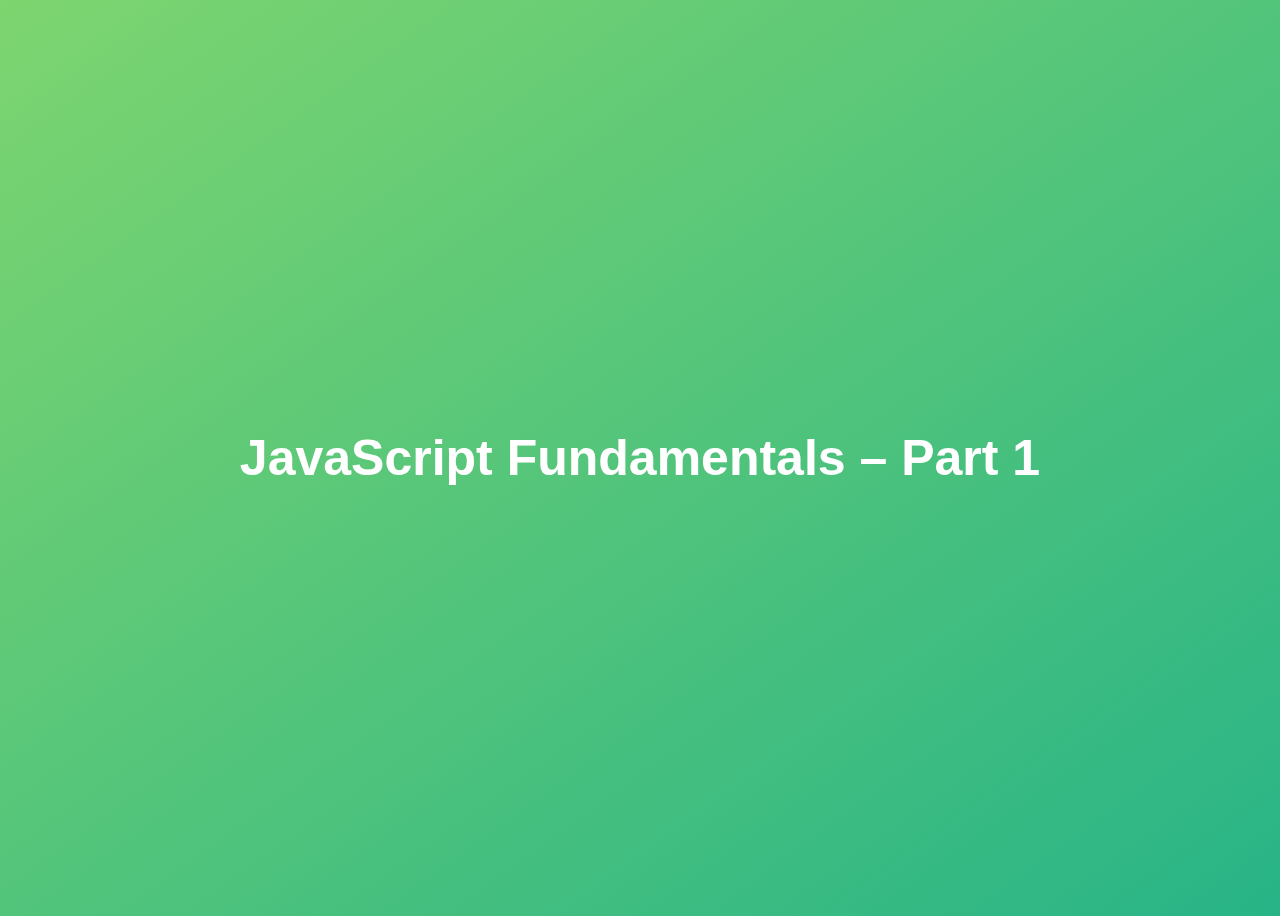
==== index.html @ d69ec8fb "challenge3" ====
<!DOCTYPE html>
<html lang="en">
  <head>
    <meta charset="UTF-8" />
    <meta name="viewport" content="width=device-width, initial-scale=1.0" />
    <meta http-equiv="X-UA-Compatible" content="ie=edge" />
    <title>JavaScript Fundamentals – Part 1</title>
    <style>
      body {
        height: 100vh;
        display: flex;
        align-items: center;
        background: linear-gradient(to top left, #28b487, #7dd56f);
      }
      h1 {
        font-family: sans-serif;
        font-size: 50px;
        line-height: 1.3;
        width: 100%;
        padding: 30px;
        text-align: center;
        color: white;
      }
    </style>
  </head>
  <body>
    <h1>JavaScript Fundamentals – Part 1</h1>
    <script src="codingChallenge4.js"></script>
  </body>
</html>
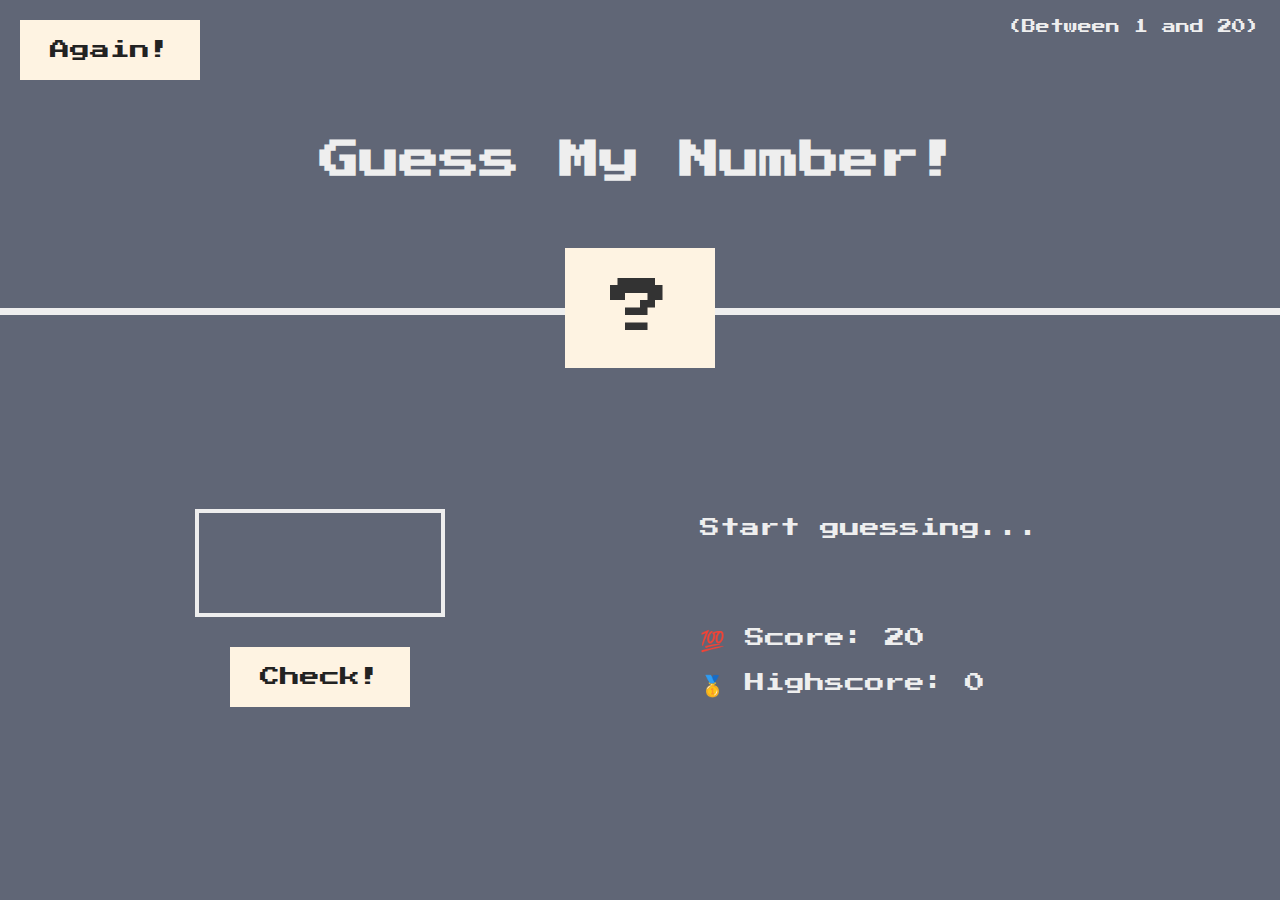
==== commit 39be9769: "guess my number" ====
--- a/index.html
+++ b/index.html
@@ -4,27 +4,29 @@
     <meta charset="UTF-8" />
     <meta name="viewport" content="width=device-width, initial-scale=1.0" />
     <meta http-equiv="X-UA-Compatible" content="ie=edge" />
-    <title>JavaScript Fundamentals – Part 1</title>
-    <style>
-      body {
-        height: 100vh;
-        display: flex;
-        align-items: center;
-        background: linear-gradient(to top left, #28b487, #7dd56f);
-      }
-      h1 {
-        font-family: sans-serif;
-        font-size: 50px;
-        line-height: 1.3;
-        width: 100%;
-        padding: 30px;
-        text-align: center;
-        color: white;
-      }
-    </style>
+    <link rel="stylesheet" href="style.css" />
+    <title>Guess My Number!</title>
   </head>
   <body>
-    <h1>JavaScript Fundamentals – Part 1</h1>
-    <script src="codingChallenge4.js"></script>
+    <header>
+      <h1>Guess My Number!</h1>
+      <p class="between">(Between 1 and 20)</p>
+      <button class="btn again">Again!</button>
+      <div class="number">?</div>
+    </header>
+    <main>
+      <section class="left">
+        <input type="number" class="guess" />
+        <button class="btn check">Check!</button>
+      </section>
+      <section class="right">
+        <p class="message">Start guessing...</p>
+        <p class="label-score">💯 Score: <span class="score">20</span></p>
+        <p class="label-highscore">
+          🥇 Highscore: <span class="highscore">0</span>
+        </p>
+      </section>
+    </main>
+    <script src="script.js"></script>
   </body>
 </html>
--- a/style.css
+++ b/style.css
@@ -0,0 +1,119 @@
+@import url('https://fonts.googleapis.com/css?family=Press+Start+2P&display=swap');
+
+* {
+  margin: 0;
+  padding: 0;
+  box-sizing: inherit;
+}
+
+html {
+  font-size: 62.5%;
+  box-sizing: border-box;
+}
+
+body {
+  font-family: 'Press Start 2P', sans-serif;
+  color: #eee;
+  background-color: #606676;
+  /* background-color: #60b347; */
+}
+
+/* LAYOUT */
+header {
+  position: relative;
+  height: 35vh;
+  border-bottom: 7px solid #eee;
+}
+
+main {
+  height: 65vh;
+  color: #eee;
+  display: flex;
+  align-items: center;
+  justify-content: space-around;
+}
+
+.left {
+  width: 52rem;
+  display: flex;
+  flex-direction: column;
+  align-items: center;
+}
+
+.right {
+  width: 52rem;
+  font-size: 2rem;
+}
+
+/* ELEMENTS STYLE */
+h1 {
+  font-size: 4rem;
+  text-align: center;
+  position: absolute;
+  width: 100%;
+  top: 52%;
+  left: 50%;
+  transform: translate(-50%, -50%);
+}
+
+.number {
+  background: #fef3e2;
+  color: #333;
+  font-size: 6rem;
+  width: 15rem;
+  padding: 3rem 0rem;
+  text-align: center;
+  position: absolute;
+  bottom: 0;
+  left: 50%;
+  transform: translate(-50%, 50%);
+}
+
+.between {
+  font-size: 1.4rem;
+  position: absolute;
+  top: 2rem;
+  right: 2rem;
+}
+
+.again {
+  position: absolute;
+  top: 2rem;
+  left: 2rem;
+}
+
+.guess {
+  background: none;
+  border: 4px solid #eee;
+  font-family: inherit;
+  color: inherit;
+  font-size: 5rem;
+  padding: 2.5rem;
+  width: 25rem;
+  text-align: center;
+  display: block;
+  margin-bottom: 3rem;
+}
+
+.btn {
+  border: none;
+  background-color: #fef3e2;
+  color: #222;
+  font-size: 2rem;
+  font-family: inherit;
+  padding: 2rem 3rem;
+  cursor: pointer;
+}
+
+.btn:hover {
+  background-color: #ccc;
+}
+
+.message {
+  margin-bottom: 8rem;
+  height: 3rem;
+}
+
+.label-score {
+  margin-bottom: 2rem;
+}
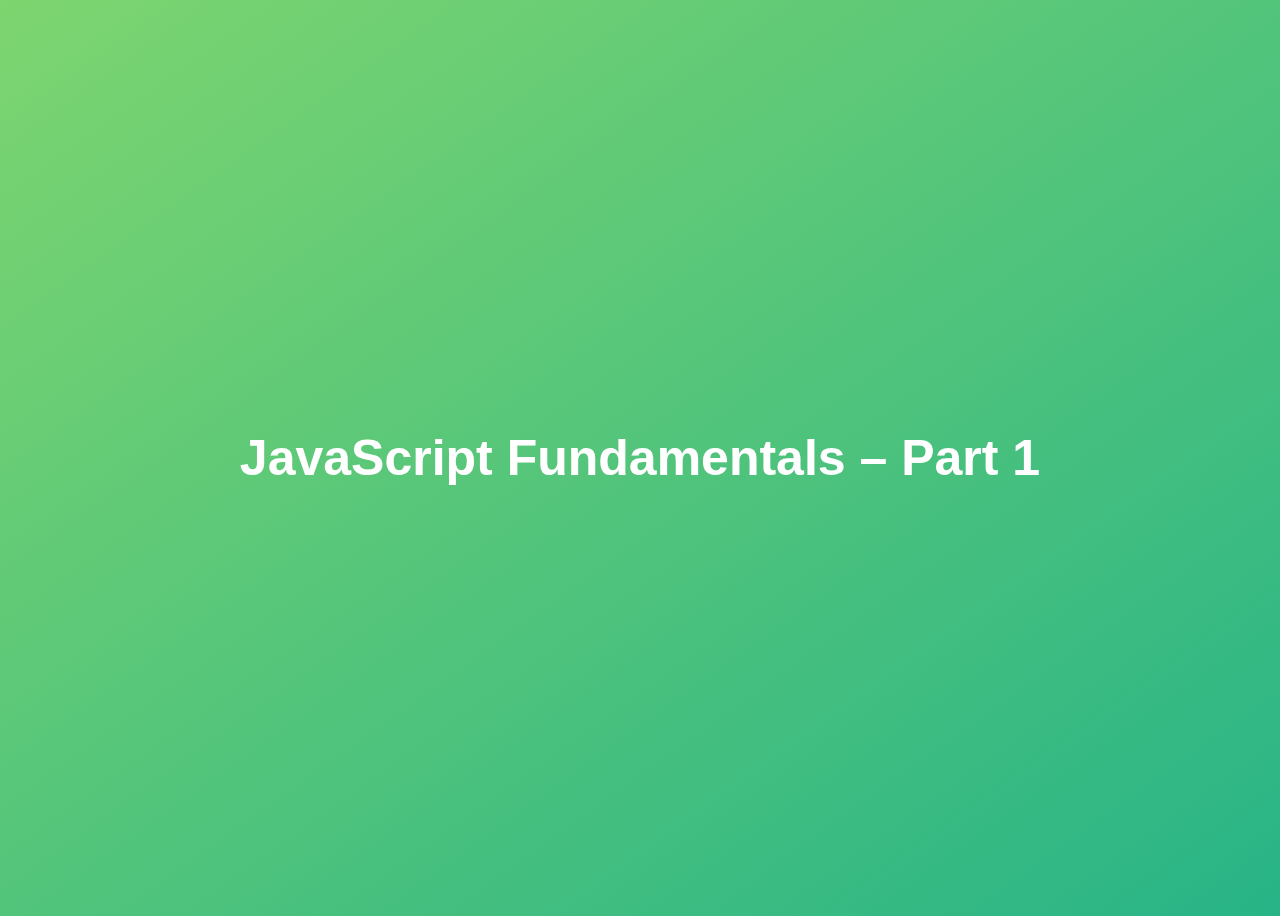
==== commit 271f3e36: "rearranged" ====
--- a/index.html
+++ b/index.html
@@ -4,29 +4,27 @@
     <meta charset="UTF-8" />
     <meta name="viewport" content="width=device-width, initial-scale=1.0" />
     <meta http-equiv="X-UA-Compatible" content="ie=edge" />
-    <link rel="stylesheet" href="style.css" />
-    <title>Guess My Number!</title>
+    <title>JavaScript Fundamentals – Part 1</title>
+    <style>
+      body {
+        height: 100vh;
+        display: flex;
+        align-items: center;
+        background: linear-gradient(to top left, #28b487, #7dd56f);
+      }
+      h1 {
+        font-family: sans-serif;
+        font-size: 50px;
+        line-height: 1.3;
+        width: 100%;
+        padding: 30px;
+        text-align: center;
+        color: white;
+      }
+    </style>
   </head>
   <body>
-    <header>
-      <h1>Guess My Number!</h1>
-      <p class="between">(Between 1 and 20)</p>
-      <button class="btn again">Again!</button>
-      <div class="number">?</div>
-    </header>
-    <main>
-      <section class="left">
-        <input type="number" class="guess" />
-        <button class="btn check">Check!</button>
-      </section>
-      <section class="right">
-        <p class="message">Start guessing...</p>
-        <p class="label-score">💯 Score: <span class="score">20</span></p>
-        <p class="label-highscore">
-          🥇 Highscore: <span class="highscore">0</span>
-        </p>
-      </section>
-    </main>
-    <script src="script.js"></script>
+    <h1>JavaScript Fundamentals – Part 1</h1>
+    <script src="codingChallenge9.js"></script>
   </body>
 </html>
